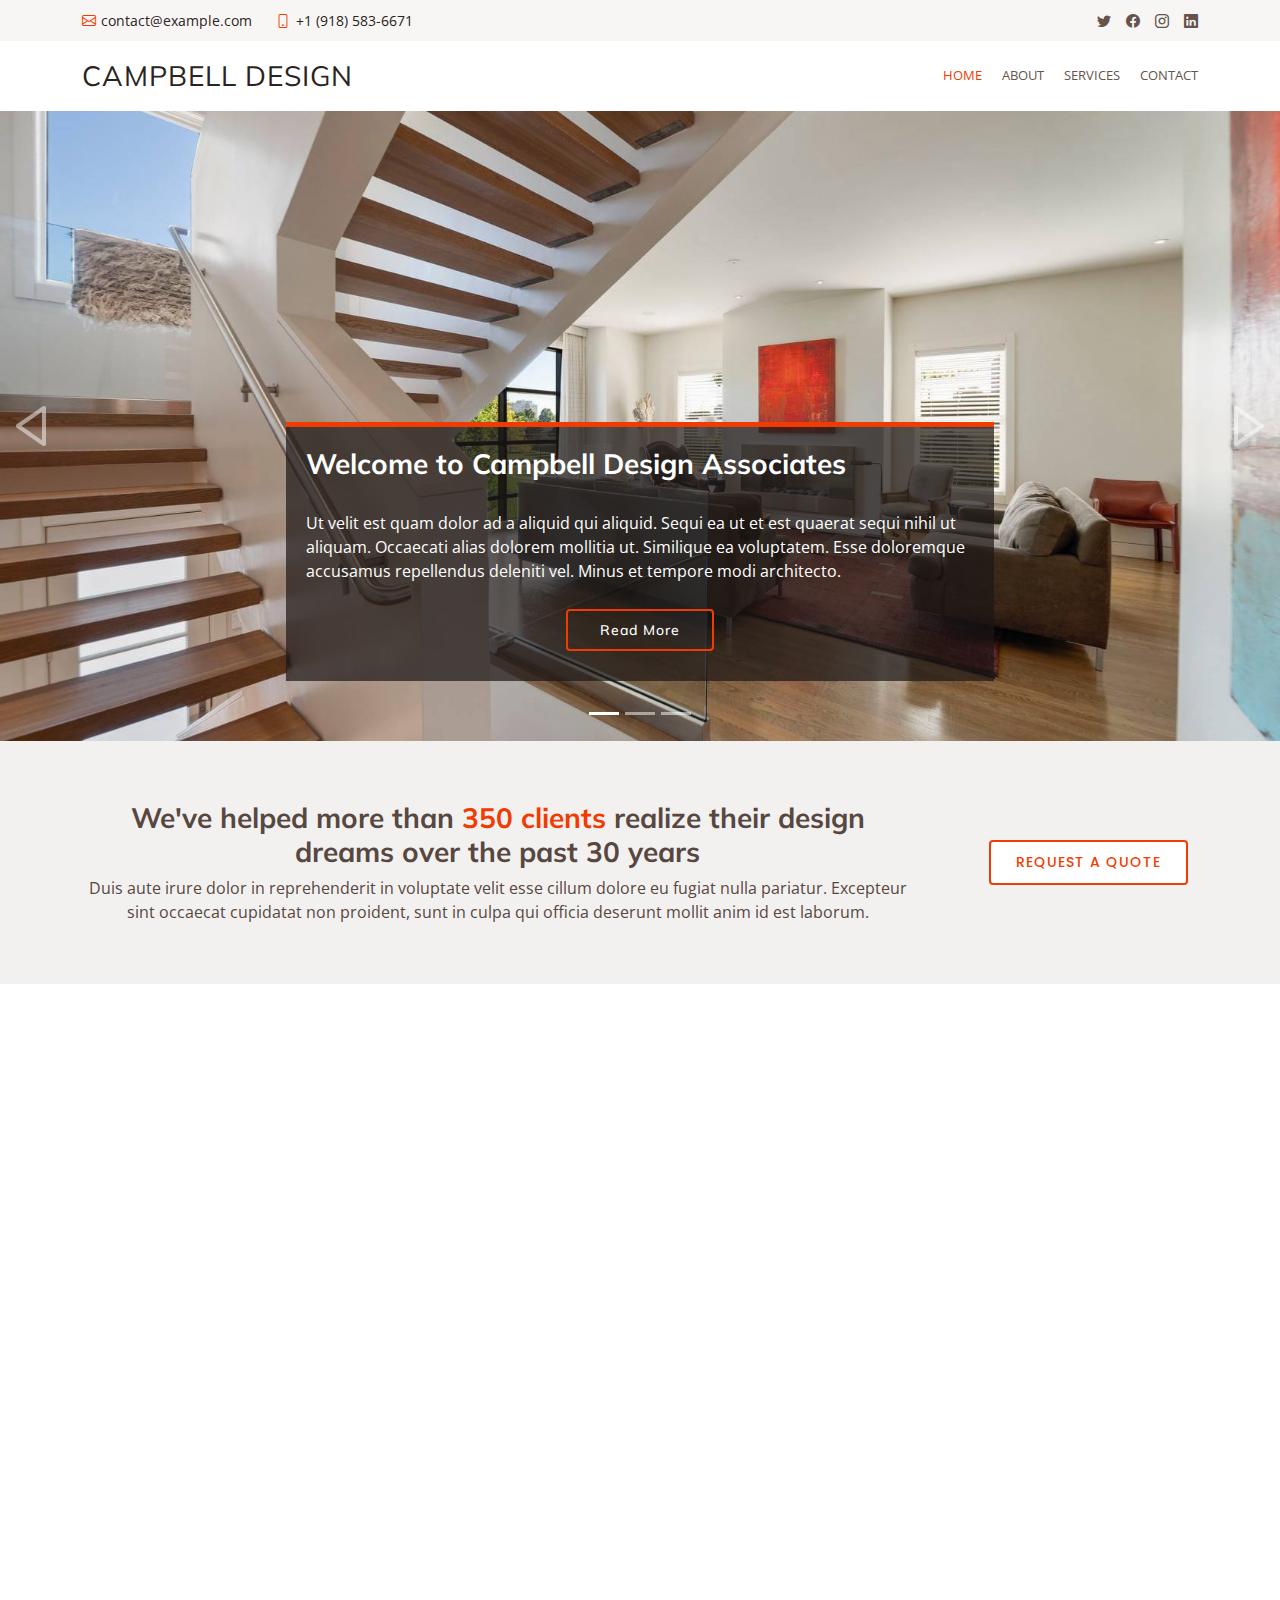
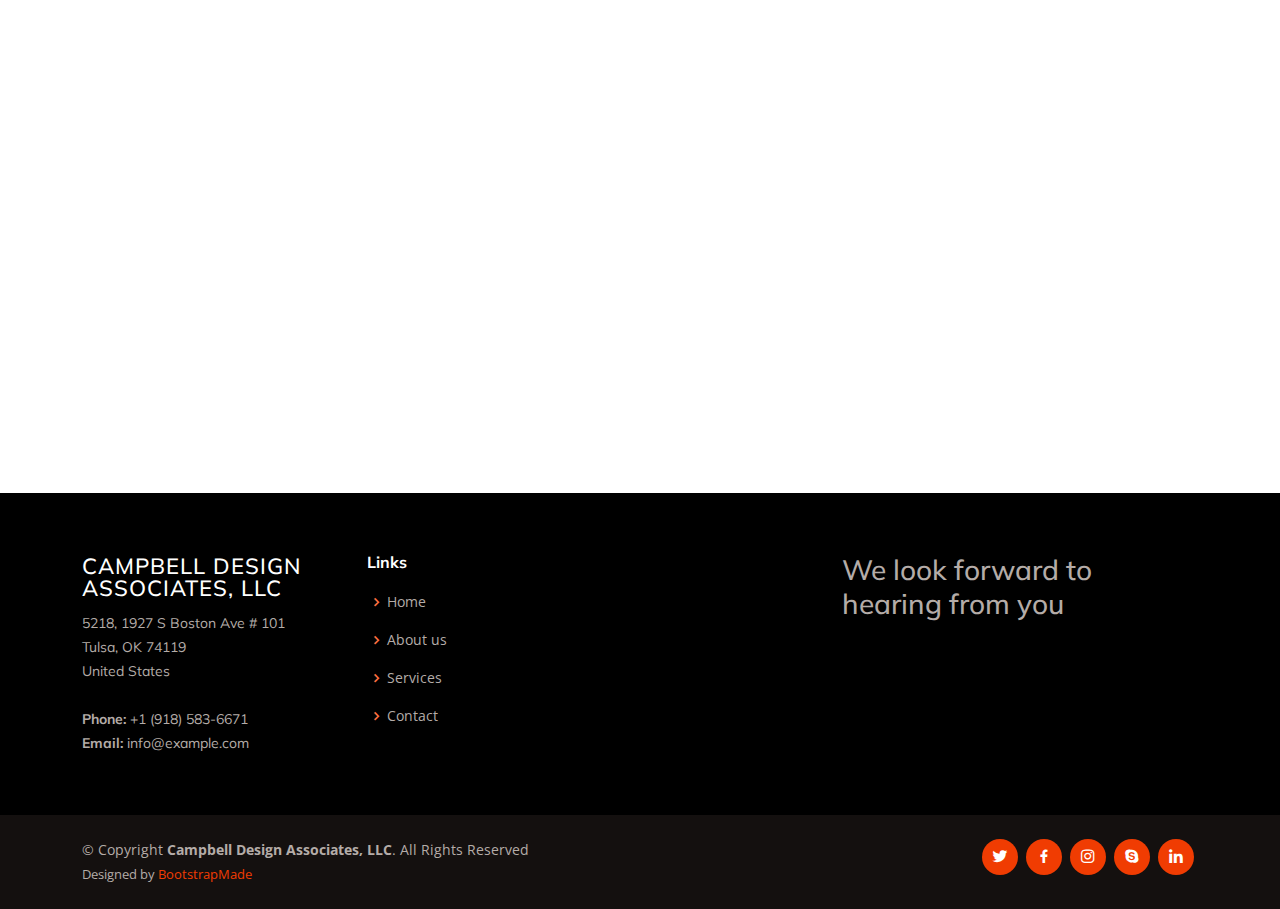
==== index.html @ bf07cc3e "Update index.html" ====
<!DOCTYPE html>
<html lang="en">

<head>
  <meta charset="utf-8">
  <meta content="width=device-width, initial-scale=1.0" name="viewport">

  <title>Campbell Design Associates</title>
  <meta content="" name="description">
  <meta content="" name="keywords">

  <!-- Favicons -->
  <link href="assets/img/faviconhouse2.png" rel="icon">
  <link href="assets/img/apple-touch-icon.png" rel="apple-touch-icon">

  <!-- Google Fonts -->
  <link href="https://fonts.googleapis.com/css?family=Open+Sans:300,300i,400,400i,600,600i,700,700i|Muli:300,300i,400,400i,500,500i,600,600i,700,700i|Poppins:300,300i,400,400i,500,500i,600,600i,700,700i" rel="stylesheet">

  <!-- Vendor CSS Files -->
  <link href="assets/vendor/animate.css/animate.min.css" rel="stylesheet">
  <link href="assets/vendor/aos/aos.css" rel="stylesheet">
  <link href="assets/vendor/bootstrap/css/bootstrap.min.css" rel="stylesheet">
  <link href="assets/vendor/bootstrap-icons/bootstrap-icons.css" rel="stylesheet">
  <link href="assets/vendor/boxicons/css/boxicons.min.css" rel="stylesheet">
  <link href="assets/vendor/glightbox/css/glightbox.min.css" rel="stylesheet">
  <link href="assets/vendor/swiper/swiper-bundle.min.css" rel="stylesheet">

  <!-- Template Main CSS File -->
  <link href="assets/css/style.css" rel="stylesheet">

  <!-- =======================================================
  * Template Name: Flattern - v4.3.0
  * Template URL: https://bootstrapmade.com/flattern-multipurpose-bootstrap-template/
  * Author: BootstrapMade.com
  * License: https://bootstrapmade.com/license/
  ======================================================== -->
</head>

<body>

  <!-- ======= Top Bar ======= -->
  <section id="topbar" class="d-flex align-items-center">
    <div class="container d-flex justify-content-center justify-content-md-between">
      <div class="contact-info d-flex align-items-center">
        <i class="bi bi-envelope d-flex align-items-center"><a href="mailto:contact@example.com">contact@example.com</a></i>
        <i class="bi bi-phone d-flex align-items-center ms-4"><span>+1 (918) 583-6671</span></i>
      </div>
      <div class="social-links d-none d-md-flex align-items-center">
        <a href="#" class="twitter"><i class="bi bi-twitter"></i></a>
        <a href="#" class="facebook"><i class="bi bi-facebook"></i></a>
        <a href="#" class="instagram"><i class="bi bi-instagram"></i></a>
        <a href="#" class="linkedin"><i class="bi bi-linkedin"></i></i></a>
      </div>
    </div>
  </section>

  <!-- ======= Header ======= -->
  <header id="header" class="d-flex align-items-center">
    <div class="container d-flex justify-content-between">

      <div class="logo">
        <h1 class="text-light"><a href="index.html">Campbell Design</a></h1>
        <!-- Uncomment below if you prefer to use an image logo -->
        <!-- <a href="index.html"><img src="assets/img/logo.png" alt="" class="img-fluid"></a>-->
      </div>

      <nav id="navbar" class="navbar">
        <ul>
          <li><a class="active" href="index.html">Home</a></li>
          <li><a href="about.html">About</a></li>
          <li><a href="services.html">Services</a></li>
          <!--<li><a href="testimonials.html">Testimonials</a></li>-->
          <!--<li><a href="pricing.html">Pricing</a></li>-->
          <!--<li><a href="portfolio.html">Portfolio</a></li>-->
          <!--<li><a href="blog.html">Blog</a></li>-->
          <!--<li class="dropdown"><a href="#"><span>Drop Down</span> <i class="bi bi-chevron-down"></i></a>
            <ul>
              <li><a href="#">Drop Down 1</a></li>
              <li class="dropdown"><a href="#"><span>Deep Drop Down</span> <i class="bi bi-chevron-right"></i></a>
                <ul>
                  <li><a href="#">Deep Drop Down 1</a></li>
                  <li><a href="#">Deep Drop Down 2</a></li>
                  <li><a href="#">Deep Drop Down 3</a></li>
                  <li><a href="#">Deep Drop Down 4</a></li>
                  <li><a href="#">Deep Drop Down 5</a></li>
                </ul>
              </li>
              <li><a href="#">Drop Down 2</a></li>
              <li><a href="#">Drop Down 3</a></li>
              <li><a href="#">Drop Down 4</a></li>
            </ul>
          </li>-->
          <li><a href="contact.html">Contact</a></li>
        </ul>
        <i class="bi bi-list mobile-nav-toggle"></i>
      </nav><!-- .navbar -->

    </div>
  </header><!-- End Header -->

  <!-- ======= Hero Section ======= -->
  <section id="hero">
    <div id="heroCarousel" data-bs-interval="5000" class="carousel slide carousel-fade" data-bs-ride="carousel">

      <div class="carousel-inner" role="listbox">

        <!-- Slide 1 -->
        <div class="carousel-item active" style="background-image: url(assets/img/slide/carousel4.jpg);">
          <div class="carousel-container">
            <div class="carousel-content animate__animated animate__fadeInUp">
              <h2>Welcome to <span>Campbell Design Associates</span></h2>
              <p>Ut velit est quam dolor ad a aliquid qui aliquid. Sequi ea ut et est quaerat sequi nihil ut aliquam. Occaecati alias dolorem mollitia ut. Similique ea voluptatem. Esse doloremque accusamus repellendus deleniti vel. Minus et tempore modi architecto.</p>
              <div class="text-center"><a href="https://valerienierenberg.github.io/campbell_design/about.html" class="btn-get-started">Read More</a></div>
            </div>
          </div>
        </div>

        <!-- Slide 2 -->
        <div class="carousel-item" style="background-image: url(assets/img/slide/carousel3.jpg);">
          <div class="carousel-container">
            <div class="carousel-content animate__animated animate__fadeInUp">
              <h2>Lorem Ipsum Dolor</h2>
              <p>Ut velit est quam dolor ad a aliquid qui aliquid. Sequi ea ut et est quaerat sequi nihil ut aliquam. Occaecati alias dolorem mollitia ut. Similique ea voluptatem. Esse doloremque accusamus repellendus deleniti vel. Minus et tempore modi architecto.</p>
              <div class="text-center"><a href="" class="btn-get-started">Read More</a></div>
            </div>
          </div>
        </div>

        <!-- Slide 3 -->
        <div class="carousel-item" style="background-image: url(assets/img/slide/carousel5.jpg);">
          <div class="carousel-container">
            <div class="carousel-content animate__animated animate__fadeInUp">
              <h2>Sequi ea ut et est quaerat</h2>
              <p>Ut velit est quam dolor ad a aliquid qui aliquid. Sequi ea ut et est quaerat sequi nihil ut aliquam. Occaecati alias dolorem mollitia ut. Similique ea voluptatem. Esse doloremque accusamus repellendus deleniti vel. Minus et tempore modi architecto.</p>
              <div class="text-center"><a href="" class="btn-get-started">Read More</a></div>
            </div>
          </div>
        </div>

      </div>

      <a class="carousel-control-prev" href="#heroCarousel" role="button" data-bs-slide="prev">
        <span class="carousel-control-prev-icon bx bx-left-arrow" aria-hidden="true"></span>
      </a>

      <a class="carousel-control-next" href="#heroCarousel" role="button" data-bs-slide="next">
        <span class="carousel-control-next-icon bx bx-right-arrow" aria-hidden="true"></span>
      </a>

      <ol class="carousel-indicators" id="hero-carousel-indicators"></ol>

    </div>
  </section><!-- End Hero -->

  <main id="main">

    <!-- ======= Cta Section ======= -->
    <section id="cta" class="cta">
      <div class="container">

        <div class="row">
          <div class="col-lg-9 text-center text-lg-left">
            <h3>We've helped more than <span>350 clients</span> realize their design dreams over the past 30 years</h3>
            <p> Duis aute irure dolor in reprehenderit in voluptate velit esse cillum dolore eu fugiat nulla pariatur. Excepteur sint occaecat cupidatat non proident, sunt in culpa qui officia deserunt mollit anim id est laborum.</p>
          </div>
          <div class="col-lg-3 cta-btn-container text-center">
            <a class="cta-btn align-middle" href="#">Request a quote</a>
          </div>
        </div>

      </div>
    </section><!-- End Cta Section -->

    <!-- ======= Services Section ======= -->
    <section id="services" class="services">
      <div class="container">

        <div class="row">
          <div class="col-lg-4 col-md-6">
            <div class="icon-box" data-aos="fade-up">
              <div class="icon"><i class="bi bi-briefcase"></i></div>
              <h4 class="title"><a href="">Lorem Ipsum</a></h4>
              <p class="description">Voluptatum deleniti atque corrupti quos dolores et quas molestias excepturi sint occaecati cupiditate non provident</p>
            </div>
          </div>
          <div class="col-lg-4 col-md-6">
            <div class="icon-box" data-aos="fade-up" data-aos-delay="100">
              <div class="icon"><i class="bi bi-card-checklist"></i></div>
              <h4 class="title"><a href="">Dolor Sitema</a></h4>
              <p class="description">Minim veniam, quis nostrud exercitation ullamco laboris nisi ut aliquip ex ea commodo consequat tarad limino ata</p>
            </div>
          </div>
          <div class="col-lg-4 col-md-6">
            <div class="icon-box" data-aos="fade-up" data-aos-delay="200">
              <div class="icon"><i class="bi bi-bar-chart"></i></div>
              <h4 class="title"><a href="">Sed ut perspiciatis</a></h4>
              <p class="description">Duis aute irure dolor in reprehenderit in voluptate velit esse cillum dolore eu fugiat nulla pariatur</p>
            </div>
          </div>
          <div class="col-lg-4 col-md-6">
            <div class="icon-box" data-aos="fade-up" data-aos-delay="200">
              <div class="icon"><i class="bi bi-binoculars"></i></div>
              <h4 class="title"><a href="">Magni Dolores</a></h4>
              <p class="description">Excepteur sint occaecat cupidatat non proident, sunt in culpa qui officia deserunt mollit anim id est laborum</p>
            </div>
          </div>
          <div class="col-lg-4 col-md-6">
            <div class="icon-box" data-aos="fade-up" data-aos-delay="300">
              <div class="icon"><i class="bi bi-brightness-high"></i></div>
              <h4 class="title"><a href="">Nemo Enim</a></h4>
              <p class="description">At vero eos et accusamus et iusto odio dignissimos ducimus qui blanditiis praesentium voluptatum deleniti atque</p>
            </div>
          </div>
          <div class="col-lg-4 col-md-6">
            <div class="icon-box" data-aos="fade-up" data-aos-delay="400">
              <div class="icon"><i class="bi bi-calendar4-week"></i></div>
              <h4 class="title"><a href="">Eiusmod Tempor</a></h4>
              <p class="description">Et harum quidem rerum facilis est et expedita distinctio. Nam libero tempore, cum soluta nobis est eligendi</p>
            </div>
          </div>
        </div>

      </div>
    </section><!-- End Services Section -->

    <!-- ======= Portfolio Section ======= -->
    <section id="portfolio" class="portfolio">
      <div class="container">

        <div class="row" data-aos="fade-up">
          <div class="col-lg-12 d-flex justify-content-center">
            <ul id="portfolio-flters">
              <li data-filter="*" class="filter-active">All</li>
              <li data-filter=".filter-app">App</li>
              <li data-filter=".filter-card">Card</li>
              <li data-filter=".filter-web">Web</li>
            </ul>
          </div>
        </div>

        <div class="row portfolio-container" data-aos="fade-up">

          <!--<div class="col-lg-4 col-md-6 portfolio-item filter-app">
            <img src="assets/imgliving.jpg" class="img-fluid" alt="">
            <div class="portfolio-info">
              <h4>App 1</h4>
              <p>App</p>
              <a href="assets/img/living.jpg" data-gallery="portfolioGallery" class="portfolio-lightbox preview-link" title="App 1"><i class="bx bx-plus"></i></a>
              <a href="portfolio-details.html" class="details-link" title="More Details"><i class="bx bx-link"></i></a>
            </div>
          </div>-->

          <div class="col-lg-4 col-md-6 portfolio-item filter-web">
            <img src="assets/img/bedroom.jpg" class="img-fluid" alt="">
            <div class="portfolio-info">
              <h4>Web 3</h4>
              <p>Web</p>
              <a href="assets/img/bedroom.jpg" data-gallery="portfolioGallery" class="portfolio-lightbox preview-link" title="Web 3"><i class="bx bx-plus"></i></a>
              <a href="portfolio-details.html" class="details-link" title="More Details"><i class="bx bx-link"></i></a>
            </div>
          </div>

          <!--<div class="col-lg-4 col-md-6 portfolio-item filter-app">
            <img src="assets/img/living2.jpg" class="img-fluid" alt="">
            <div class="portfolio-info">
              <h4>App 2</h4>
              <p>App</p>
              <a href="assets/img/living2.jpg" data-gallery="portfolioGallery" class="portfolio-lightbox preview-link" title="App 2"><i class="bx bx-plus"></i></a>
              <a href="portfolio-details.html" class="details-link" title="More Details"><i class="bx bx-link"></i></a>
            </div>
          </div>-->

          <div class="col-lg-4 col-md-6 portfolio-item filter-card">
            <img src="assets/img/bathroom.jpg" class="img-fluid" alt="">
            <div class="portfolio-info">
              <h4>Card 2</h4>
              <p>Card</p>
              <a href="assets/img/bathroom.jpg" data-gallery="portfolioGallery" class="portfolio-lightbox preview-link" title="Card 2"><i class="bx bx-plus"></i></a>
              <a href="portfolio-details.html" class="details-link" title="More Details"><i class="bx bx-link"></i></a>
            </div>
          </div>

          <div class="col-lg-4 col-md-6 portfolio-item filter-web">
            <img src="assets/img/living3.jpg" class="img-fluid" alt="">
            <div class="portfolio-info">
              <h4>Web 2</h4>
              <p>Web</p>
              <a href="assets/img/living3.jpg" data-gallery="portfolioGallery" class="portfolio-lightbox preview-link" title="Web 2"><i class="bx bx-plus"></i></a>
              <a href="portfolio-details.html" class="details-link" title="More Details"><i class="bx bx-link"></i></a>
            </div>
          </div>

          <!--<div class="col-lg-4 col-md-6 portfolio-item filter-app">
            <img src="assets/img/portfolio/kitchen2.jpg" class="img-fluid" alt="">
            <div class="portfolio-info">
              <h4>App 3</h4>
              <p>App</p>
              <a href="assets/img/portfolio/kitchen2.jpg" data-gallery="portfolioGallery" class="portfolio-lightbox preview-link" title="App 3"><i class="bx bx-plus"></i></a>
              <a href="portfolio-details.html" class="details-link" title="More Details"><i class="bx bx-link"></i></a>
            </div>
          </div>

          <div class="col-lg-4 col-md-6 portfolio-item filter-card">
            <img src="assets/img/portfolio/portfolio-7.jpg" class="img-fluid" alt="">
            <div class="portfolio-info">
              <h4>Card 1</h4>
              <p>Card</p>
              <a href="assets/img/portfolio/portfolio-7.jpg" data-gallery="portfolioGallery" class="portfolio-lightbox preview-link" title="Card 1"><i class="bx bx-plus"></i></a>
              <a href="portfolio-details.html" class="details-link" title="More Details"><i class="bx bx-link"></i></a>
            </div>
          </div>

          <div class="col-lg-4 col-md-6 portfolio-item filter-card">
            <img src="assets/img/portfolio/portfolio-8.jpg" class="img-fluid" alt="">
            <div class="portfolio-info">
              <h4>Card 3</h4>
              <p>Card</p>
              <a href="assets/img/portfolio/portfolio-8.jpg" data-gallery="portfolioGallery" class="portfolio-lightbox preview-link" title="Card 3"><i class="bx bx-plus"></i></a>
              <a href="portfolio-details.html" class="details-link" title="More Details"><i class="bx bx-link"></i></a>
            </div>
          </div>

          <div class="col-lg-4 col-md-6 portfolio-item filter-web">
            <img src="assets/img/portfolio/portfolio-9.jpg" class="img-fluid" alt="">
            <div class="portfolio-info">
              <h4>Web 3</h4>
              <p>Web</p>
              <a href="assets/img/portfolio/portfolio-9.jpg" data-gallery="portfolioGallery" class="portfolio-lightbox preview-link" title="Web 3"><i class="bx bx-plus"></i></a>
              <a href="portfolio-details.html" class="details-link" title="More Details"><i class="bx bx-link"></i></a>
            </div>
          </div>
            -->
        </div>

      </div>
    </section><!-- End Portfolio Section -->

    <!-- ======= Our Clients Section ======= -->
    <!--<section id="clients" class="clients">
      <div class="container">

        <div class="section-title" data-aos="fade-up">
          <h2>Our <strong>Clients</strong></h2>
          <p>Magnam dolores commodi suscipit. Necessitatibus eius consequatur ex aliquid fuga eum quidem. Sit sint consectetur velit. Quisquam quos quisquam cupiditate. Et nemo qui impedit suscipit alias ea. Quia fugiat sit in iste officiis commodi quidem hic quas.</p>
        </div>

        <div class="row no-gutters clients-wrap clearfix" data-aos="fade-up">

          <div class="col-lg-3 col-md-4 col-xs-6">
            <div class="client-logo">
              <img src="assets/img/clients/client-1.png" class="img-fluid" alt="">
            </div>
          </div>

          <div class="col-lg-3 col-md-4 col-xs-6">
            <div class="client-logo">
              <img src="assets/img/clients/client-2.png" class="img-fluid" alt="">
            </div>
          </div>

          <div class="col-lg-3 col-md-4 col-xs-6">
            <div class="client-logo">
              <img src="assets/img/clients/client-3.png" class="img-fluid" alt="">
            </div>
          </div>

          <div class="col-lg-3 col-md-4 col-xs-6">
            <div class="client-logo">
              <img src="assets/img/clients/client-4.png" class="img-fluid" alt="">
            </div>
          </div>

          <div class="col-lg-3 col-md-4 col-xs-6">
            <div class="client-logo">
              <img src="assets/img/clients/client-5.png" class="img-fluid" alt="">
            </div>
          </div>

          <div class="col-lg-3 col-md-4 col-xs-6">
            <div class="client-logo">
              <img src="assets/img/clients/client-6.png" class="img-fluid" alt="">
            </div>
          </div>

          <div class="col-lg-3 col-md-4 col-xs-6">
            <div class="client-logo">
              <img src="assets/img/clients/client-7.png" class="img-fluid" alt="">
            </div>
          </div>

          <div class="col-lg-3 col-md-4 col-xs-6">
            <div class="client-logo">
              <img src="assets/img/clients/client-8.png" class="img-fluid" alt="">
            </div>
          </div>

        </div>

      </div>
    </section>--><!-- End Our Clients Section -->
  </main><!-- End #main -->

  <!-- ======= Footer ======= -->
  <footer id="footer">

    <div class="footer-top">
      <div class="container">
        <div class="row">

          <div class="col-lg-3 col-md-6 footer-contact">
            <h3>Campbell Design Associates, LLC</h3>
            <p>
              5218, 1927 S Boston Ave # 101 <br>
              Tulsa, OK 74119 <br>
              United States <br><br>
              <strong>Phone:</strong> +1 (918) 583-6671<br>
              <strong>Email:</strong> info@example.com<br>
            </p>
          </div>

          <div class="col-lg-2 col-md-6 footer-links">
            <h4>Links</h4>
            <ul>
              <li><i class="bx bx-chevron-right"></i> <a href="https://valerienierenberg.github.io/campbell_design/index.html#">Home</a></li>
              <li><i class="bx bx-chevron-right"></i> <a href="https://valerienierenberg.github.io/campbell_design/about.html">About us</a></li>
              <li><i class="bx bx-chevron-right"></i> <a href="https://valerienierenberg.github.io/campbell_design/services.html">Services</a></li>
              <li><i class="bx bx-chevron-right"></i> <a href="https://valerienierenberg.github.io/campbell_design/contact.html">Contact</a></li>
            </ul>
          </div>
          
          <div class="col-lg-3 col-md-6 footer-links">
            <!--
            <h4> </h4>
            <ul>
              <li><i class="bx bx-chevron-right"></i> <a href="https://valerienierenberg.github.io/campbell_design/index.html#">Home</a></li>
              <li><i class="bx bx-chevron-right"></i> <a href="https://valerienierenberg.github.io/campbell_design/about.html">About us</a></li>
              <li><i class="bx bx-chevron-right"></i> <a href="#">Privacy policy</a></li>
            </ul>
            -->
          </div>

          <div class="col-lg-4 col-md-6 footer-newsletter">
            <h3>We look forward to hearing from you</h3>
          </div>

        </div>
      </div>
    </div>

    <div class="container d-md-flex py-4">

      <div class="me-md-auto text-center text-md-start">
        <div class="copyright">
          &copy; Copyright <strong><span>Campbell Design Associates, LLC</span></strong>. All Rights Reserved
        </div>
        <div class="credits">
          <!-- All the links in the footer should remain intact. -->
          <!-- You can delete the links only if you purchased the pro version. -->
          <!-- Licensing information: https://bootstrapmade.com/license/ -->
          <!-- Purchase the pro version with working PHP/AJAX contact form: https://bootstrapmade.com/flattern-multipurpose-bootstrap-template/ -->
          Designed by <a href="https://bootstrapmade.com/">BootstrapMade</a>
        </div>
      </div>
      <div class="social-links text-center text-md-right pt-3 pt-md-0">
        <a href="#" class="twitter"><i class="bx bxl-twitter"></i></a>
        <a href="#" class="facebook"><i class="bx bxl-facebook"></i></a>
        <a href="#" class="instagram"><i class="bx bxl-instagram"></i></a>
        <a href="#" class="google-plus"><i class="bx bxl-skype"></i></a>
        <a href="#" class="linkedin"><i class="bx bxl-linkedin"></i></a>
      </div>
    </div>
  </footer><!-- End Footer -->

  <a href="#" class="back-to-top d-flex align-items-center justify-content-center"><i class="bi bi-arrow-up-short"></i></a>

  <!-- Vendor JS Files -->
  <script src="assets/vendor/aos/aos.js"></script>
  <script src="assets/vendor/bootstrap/js/bootstrap.bundle.min.js"></script>
  <script src="assets/vendor/glightbox/js/glightbox.min.js"></script>
  <script src="assets/vendor/isotope-layout/isotope.pkgd.min.js"></script>
  <script src="assets/vendor/php-email-form/validate.js"></script>
  <script src="assets/vendor/swiper/swiper-bundle.min.js"></script>
  <script src="assets/vendor/waypoints/noframework.waypoints.js"></script>

  <!-- Template Main JS File -->
  <script src="assets/js/main.js"></script>

</body>

</html>
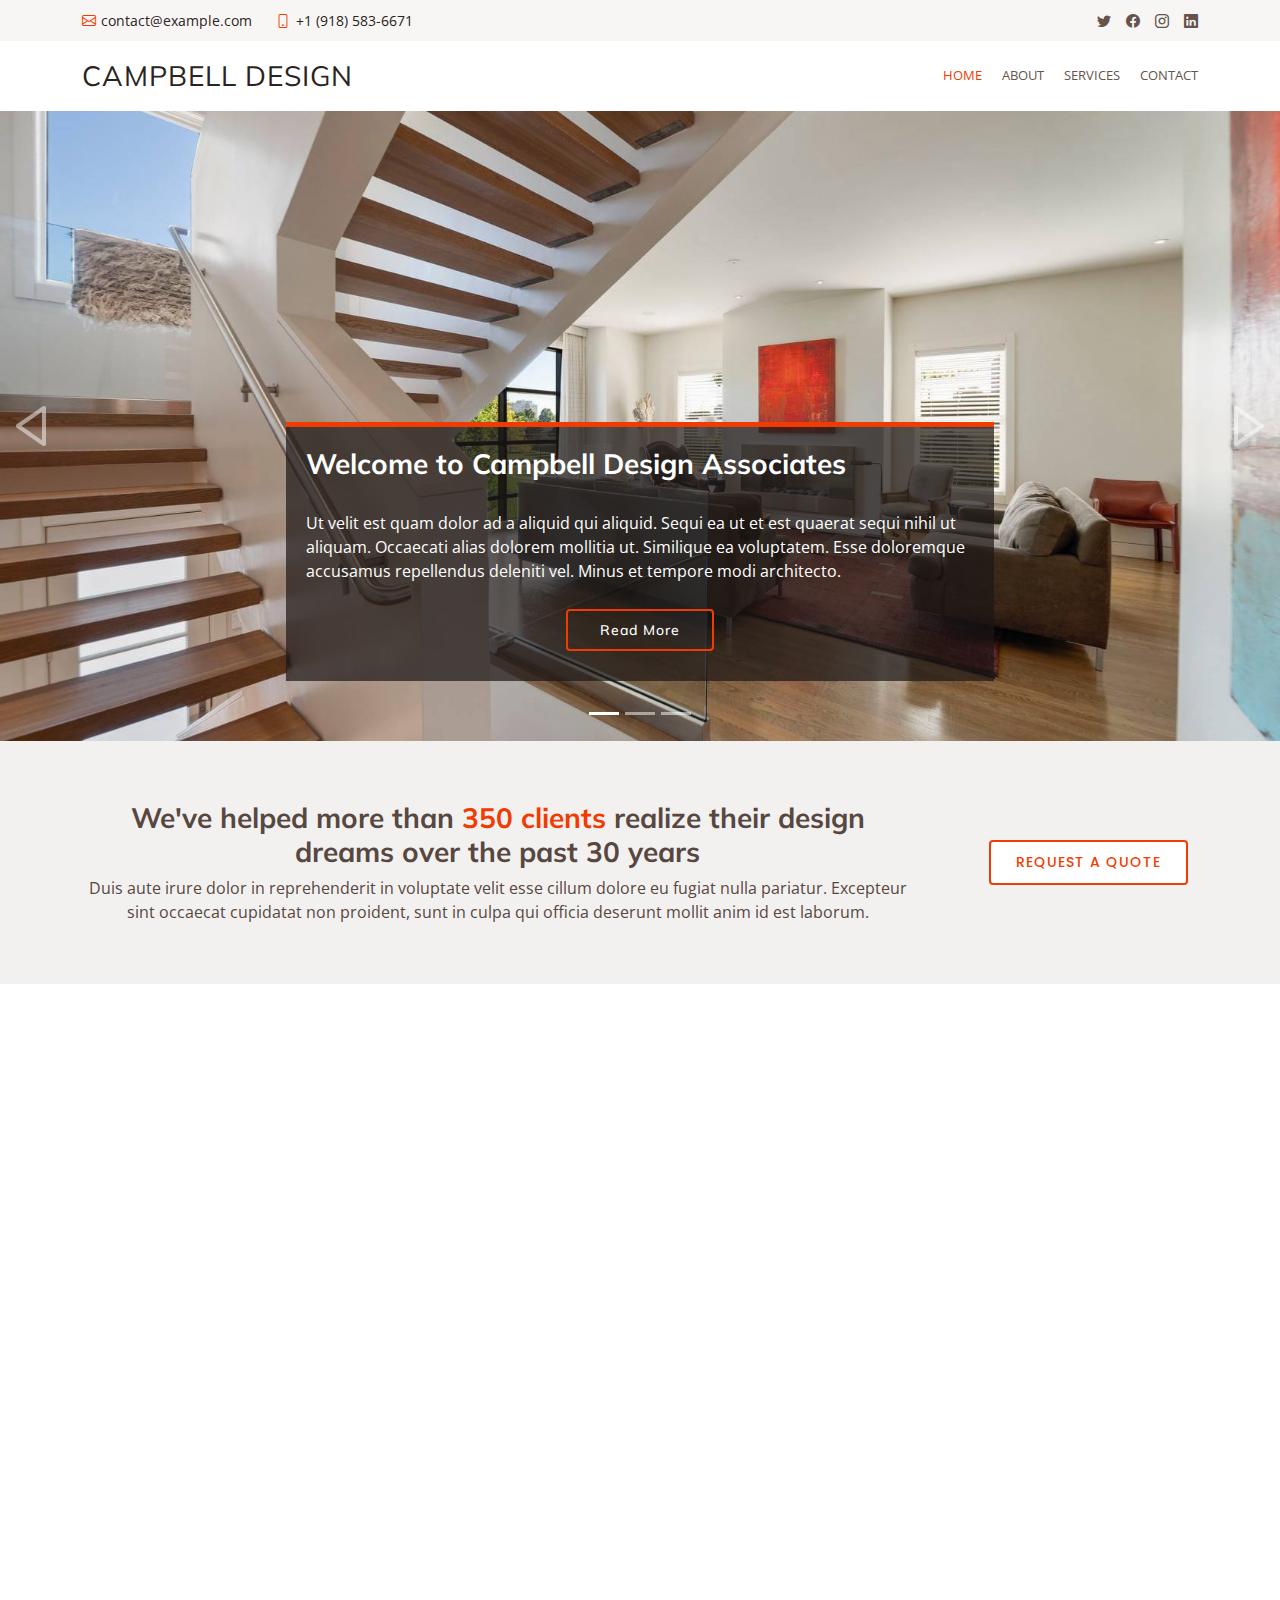
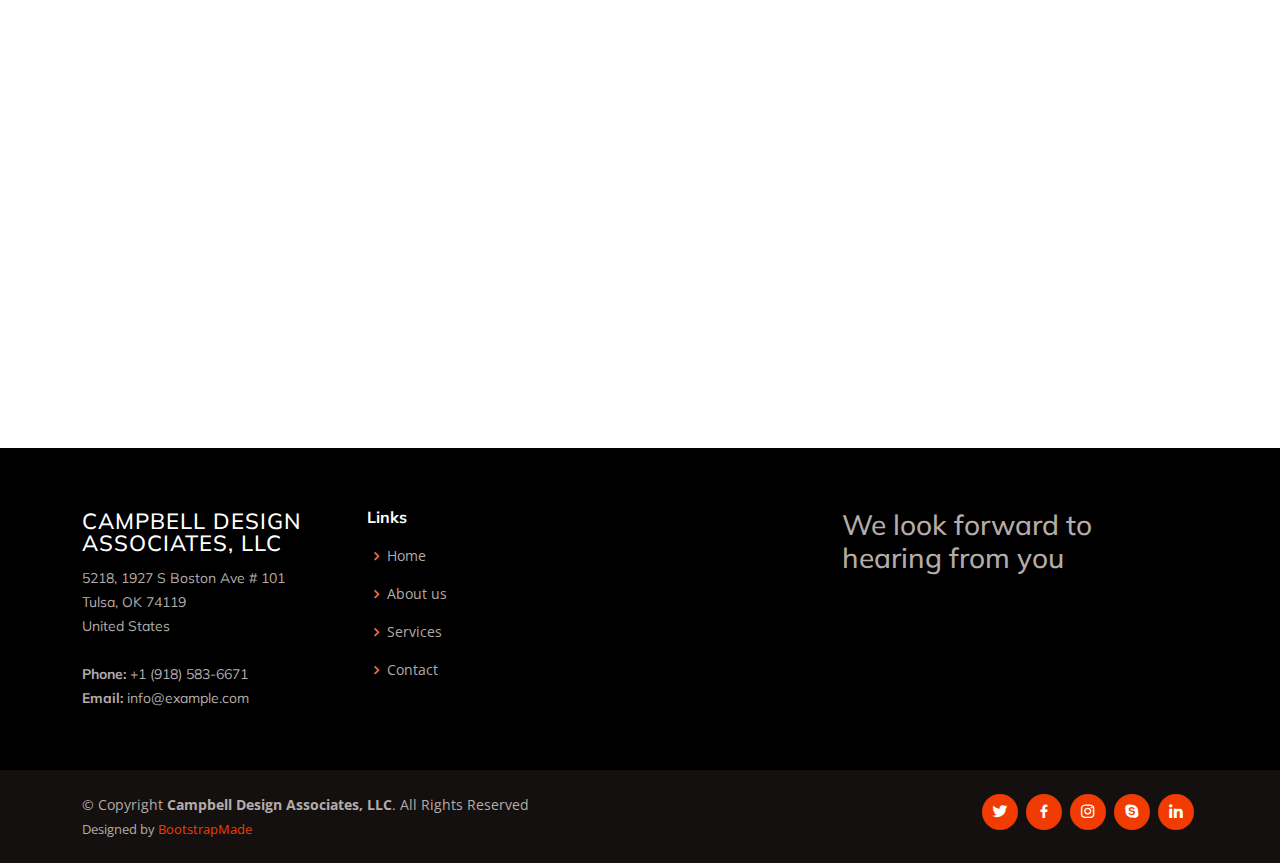
==== commit 8b9cd742: "Update index.html" ====
--- a/index.html
+++ b/index.html
@@ -225,7 +225,7 @@
 
     <!-- ======= Portfolio Section ======= -->
     <section id="portfolio" class="portfolio">
-      <div class="container">
+      <!--<div class="container">
 
         <div class="row" data-aos="fade-up">
           <div class="col-lg-12 d-flex justify-content-center">
@@ -236,7 +236,7 @@
               <li data-filter=".filter-web">Web</li>
             </ul>
           </div>
-        </div>
+        </div>-->
 
         <div class="row portfolio-container" data-aos="fade-up">
 
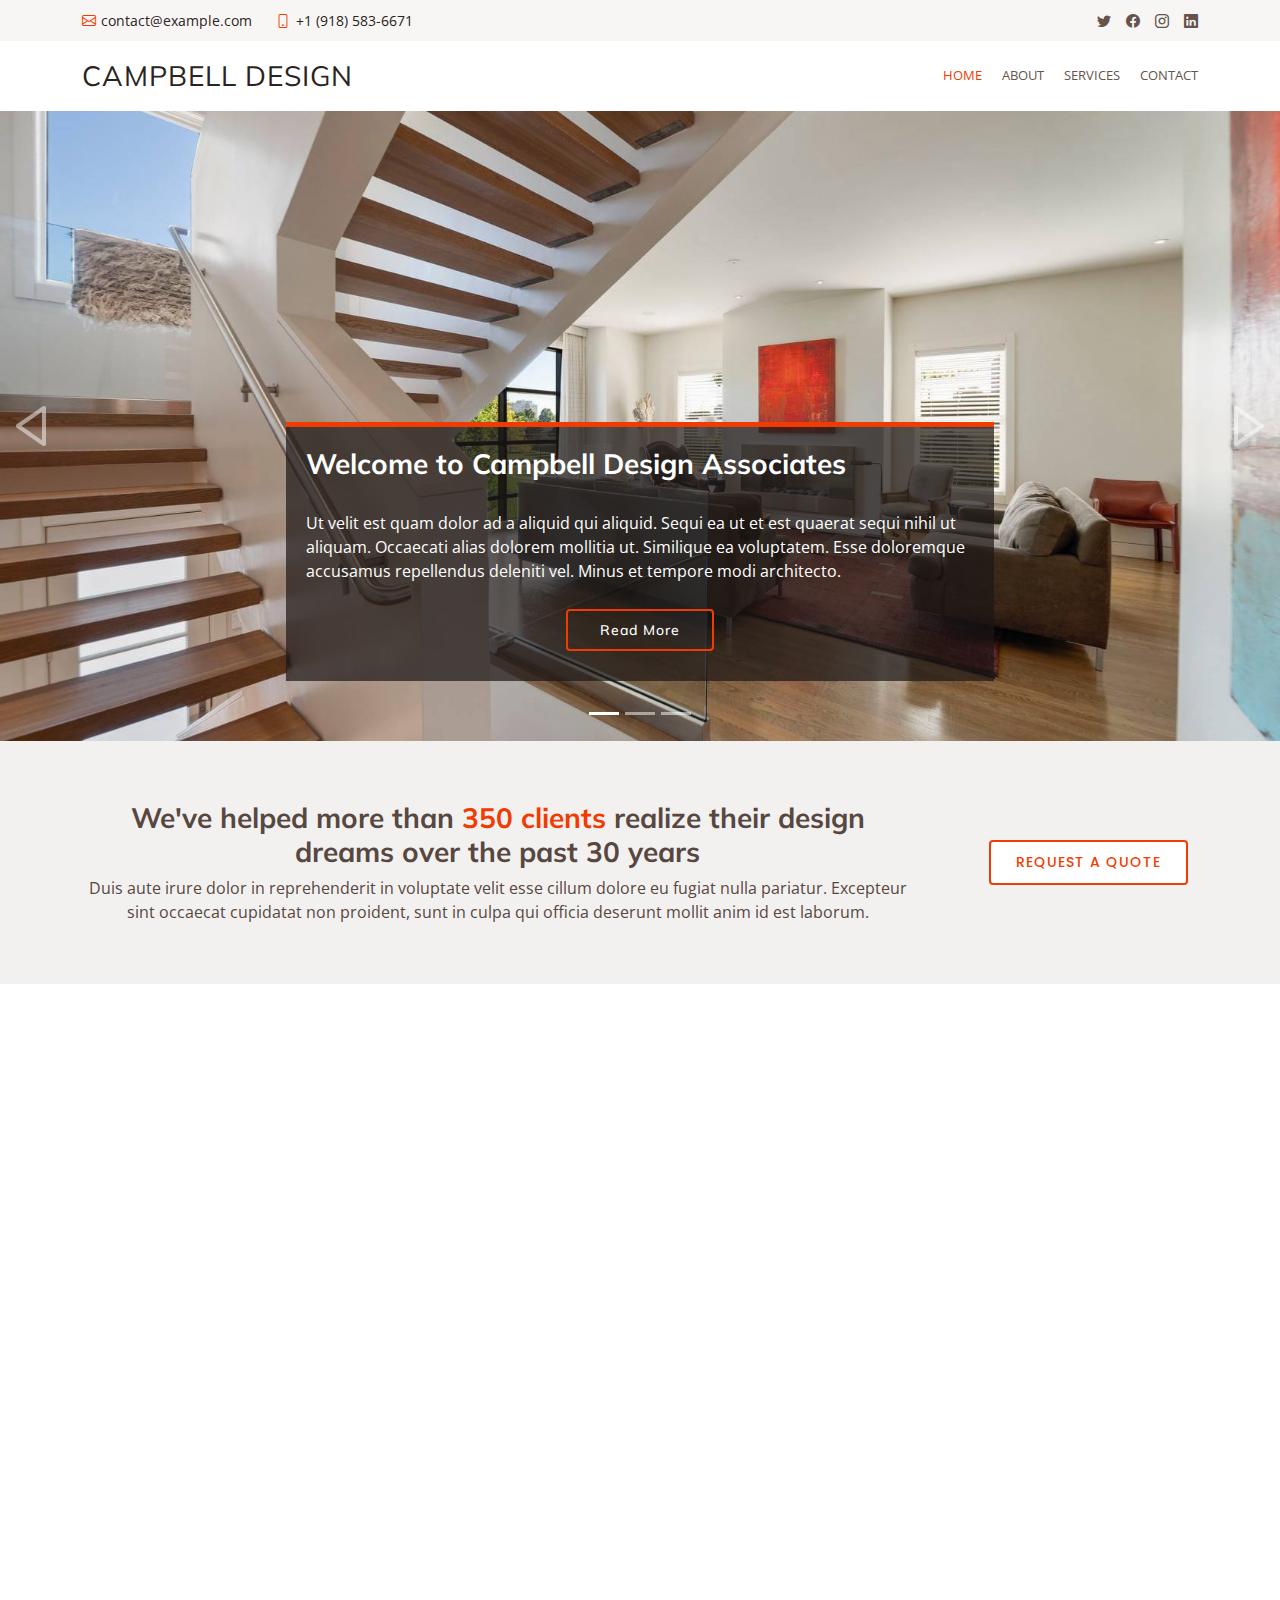
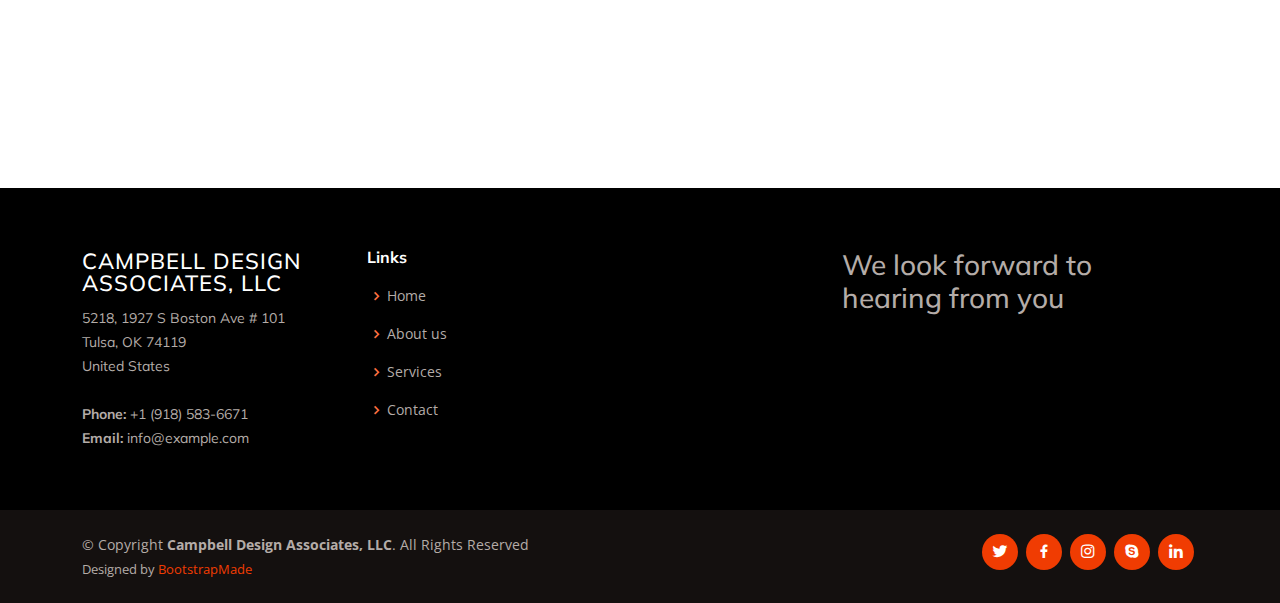
==== commit bbc597bd: "Update index.html" ====
--- a/index.html
+++ b/index.html
@@ -197,7 +197,7 @@
               <p class="description">Duis aute irure dolor in reprehenderit in voluptate velit esse cillum dolore eu fugiat nulla pariatur</p>
             </div>
           </div>
-          <div class="col-lg-4 col-md-6">
+          <!--<div class="col-lg-4 col-md-6">
             <div class="icon-box" data-aos="fade-up" data-aos-delay="200">
               <div class="icon"><i class="bi bi-binoculars"></i></div>
               <h4 class="title"><a href="">Magni Dolores</a></h4>
@@ -217,7 +217,7 @@
               <h4 class="title"><a href="">Eiusmod Tempor</a></h4>
               <p class="description">Et harum quidem rerum facilis est et expedita distinctio. Nam libero tempore, cum soluta nobis est eligendi</p>
             </div>
-          </div>
+          </div>-->
         </div>
 
       </div>
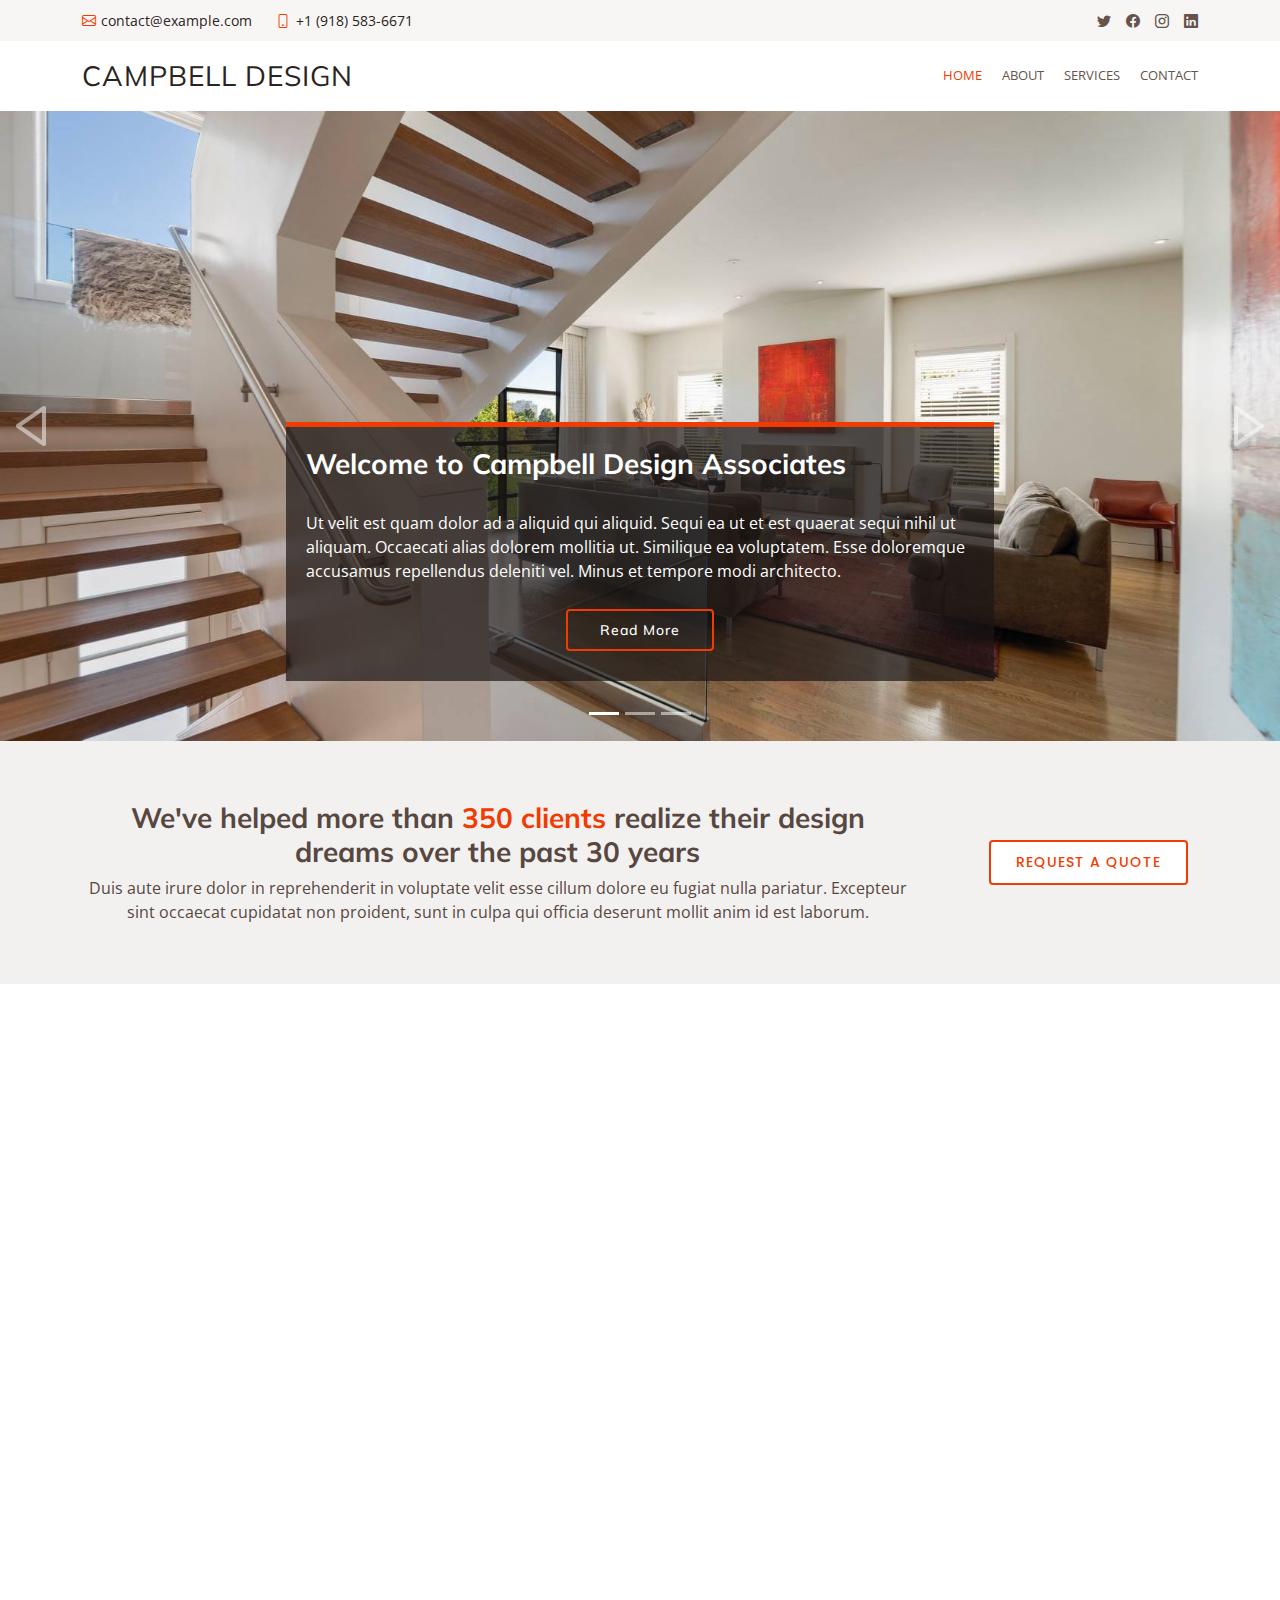
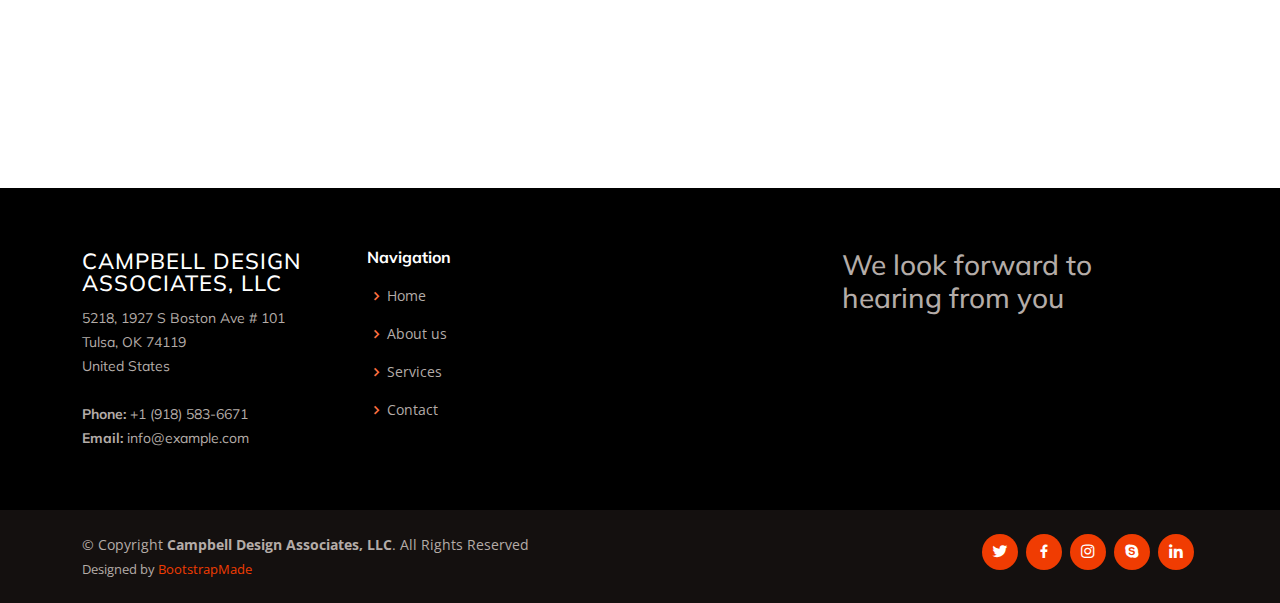
==== commit 07d104e9: "Change links to navigation in footer" ====
--- a/index.html
+++ b/index.html
@@ -271,11 +271,11 @@
           </div>-->
 
           <div class="col-lg-4 col-md-6 portfolio-item filter-card">
-            <img src="assets/img/bathroom.jpg" class="img-fluid" alt="">
+            <img src="assets/img/kitchen2020resizedfinal.jpg" class="img-fluid" alt="">
             <div class="portfolio-info">
               <h4>Card 2</h4>
               <p>Card</p>
-              <a href="assets/img/bathroom.jpg" data-gallery="portfolioGallery" class="portfolio-lightbox preview-link" title="Card 2"><i class="bx bx-plus"></i></a>
+              <a href="assets/img/kitchen2020resizedfinal.jpg" data-gallery="portfolioGallery" class="portfolio-lightbox preview-link" title="Card 2"><i class="bx bx-plus"></i></a>
               <a href="portfolio-details.html" class="details-link" title="More Details"><i class="bx bx-link"></i></a>
             </div>
           </div>
@@ -419,7 +419,7 @@
           </div>
 
           <div class="col-lg-2 col-md-6 footer-links">
-            <h4>Links</h4>
+            <h4>Navigation</h4>
             <ul>
               <li><i class="bx bx-chevron-right"></i> <a href="https://valerienierenberg.github.io/campbell_design/index.html#">Home</a></li>
               <li><i class="bx bx-chevron-right"></i> <a href="https://valerienierenberg.github.io/campbell_design/about.html">About us</a></li>
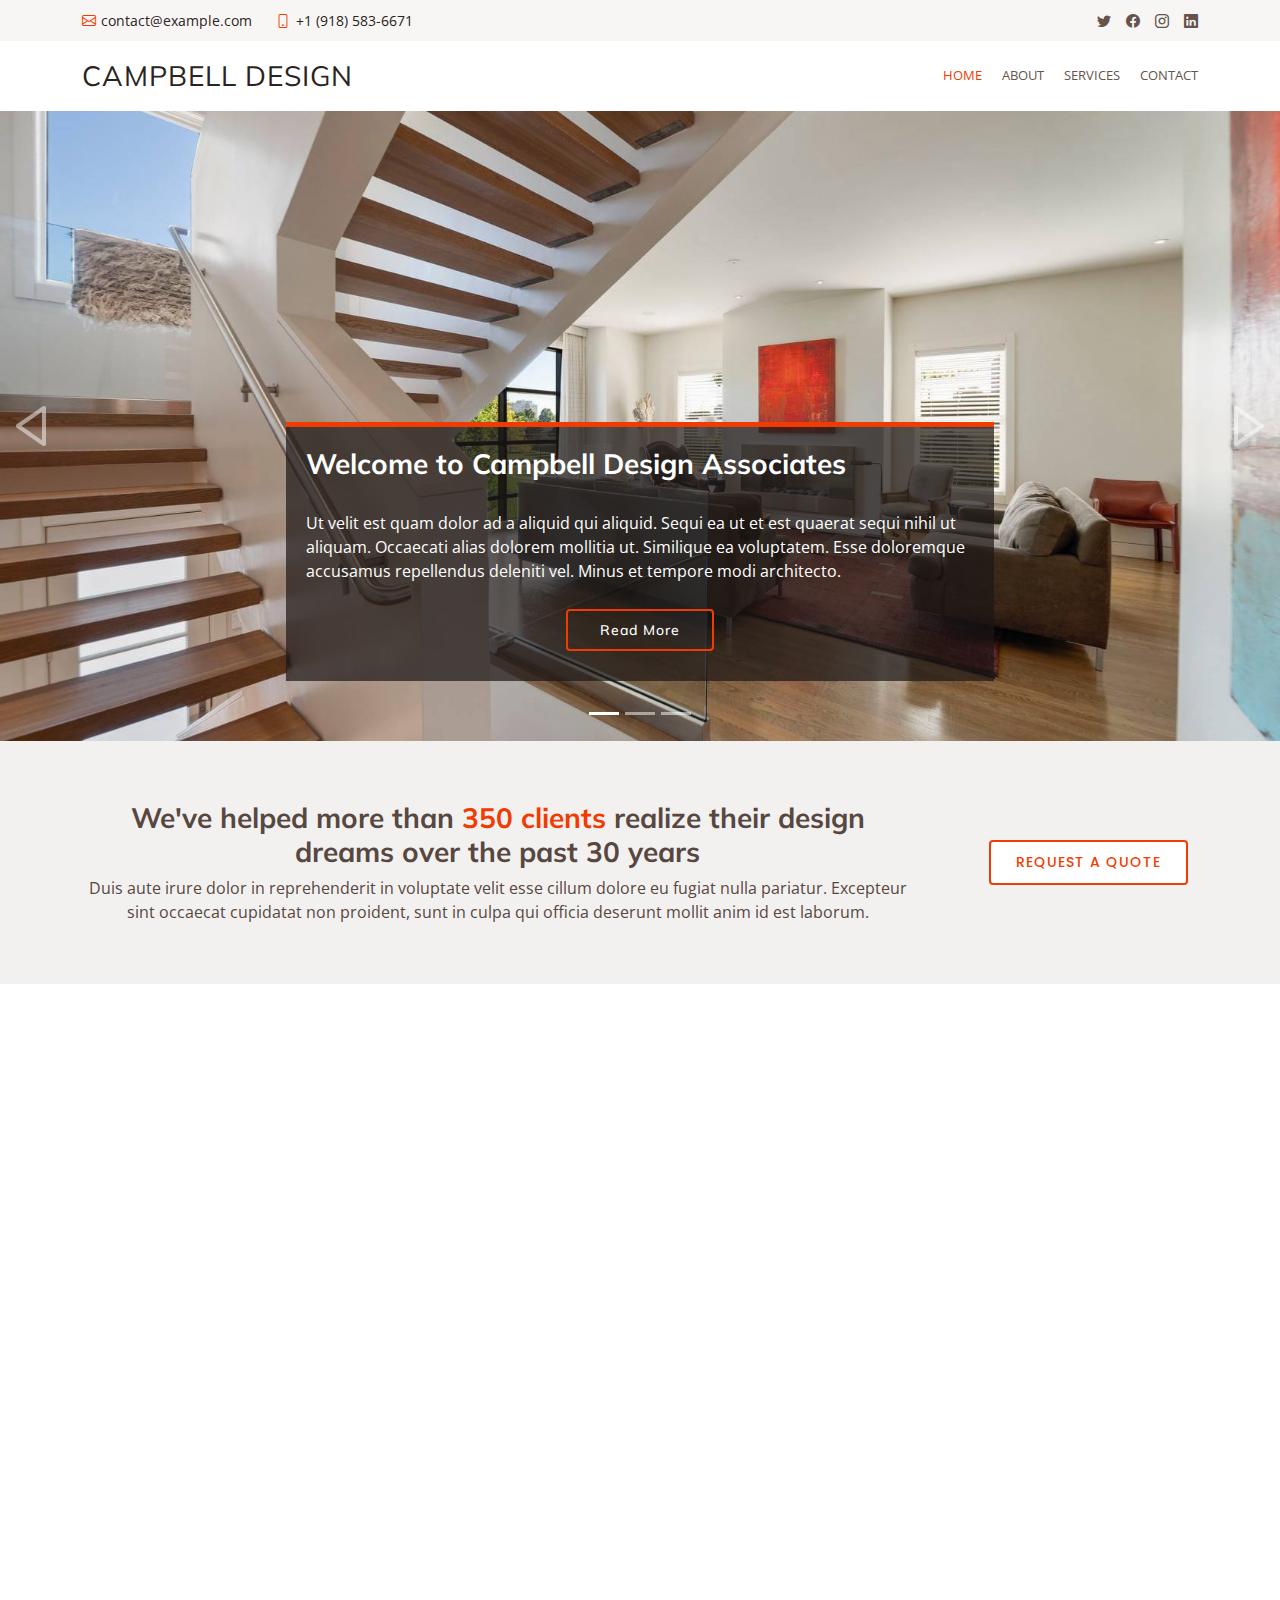
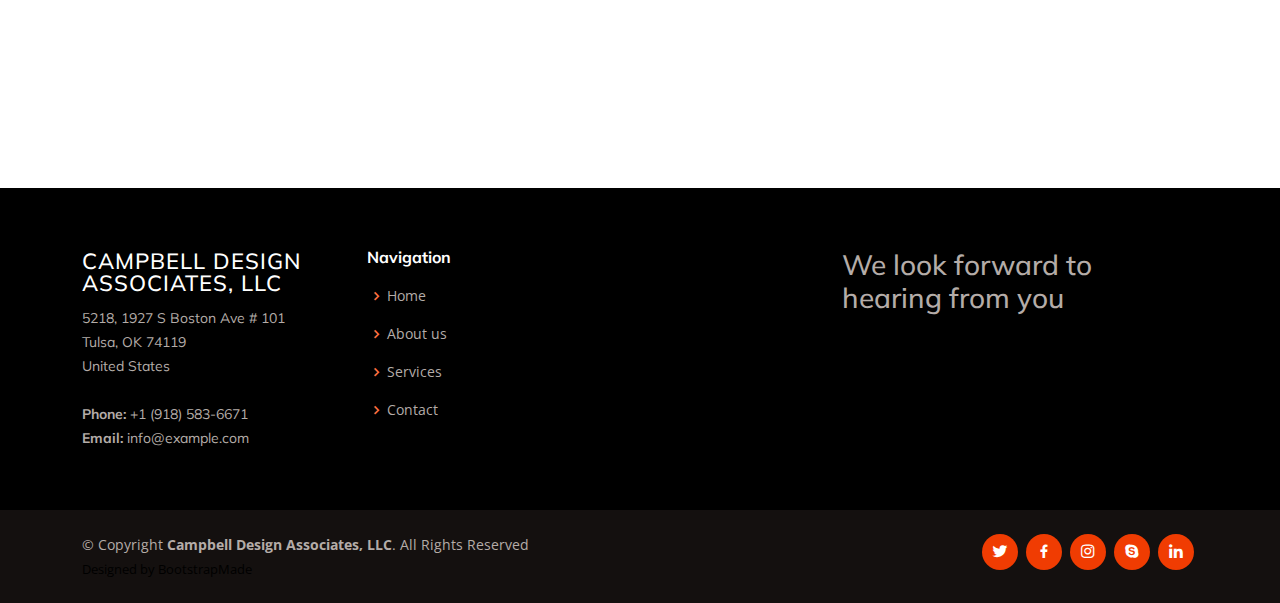
==== commit 54274fd2: "change font color in footer" ====
--- a/index.html
+++ b/index.html
@@ -453,12 +453,12 @@
         <div class="copyright">
           &copy; Copyright <strong><span>Campbell Design Associates, LLC</span></strong>. All Rights Reserved
         </div>
-        <div class="credits">
+        <div style="color: black" class="credits">
           <!-- All the links in the footer should remain intact. -->
           <!-- You can delete the links only if you purchased the pro version. -->
           <!-- Licensing information: https://bootstrapmade.com/license/ -->
           <!-- Purchase the pro version with working PHP/AJAX contact form: https://bootstrapmade.com/flattern-multipurpose-bootstrap-template/ -->
-          Designed by <a href="https://bootstrapmade.com/">BootstrapMade</a>
+          Designed by <a style="color: black" href="https://bootstrapmade.com/">BootstrapMade</a>
         </div>
       </div>
       <div class="social-links text-center text-md-right pt-3 pt-md-0">
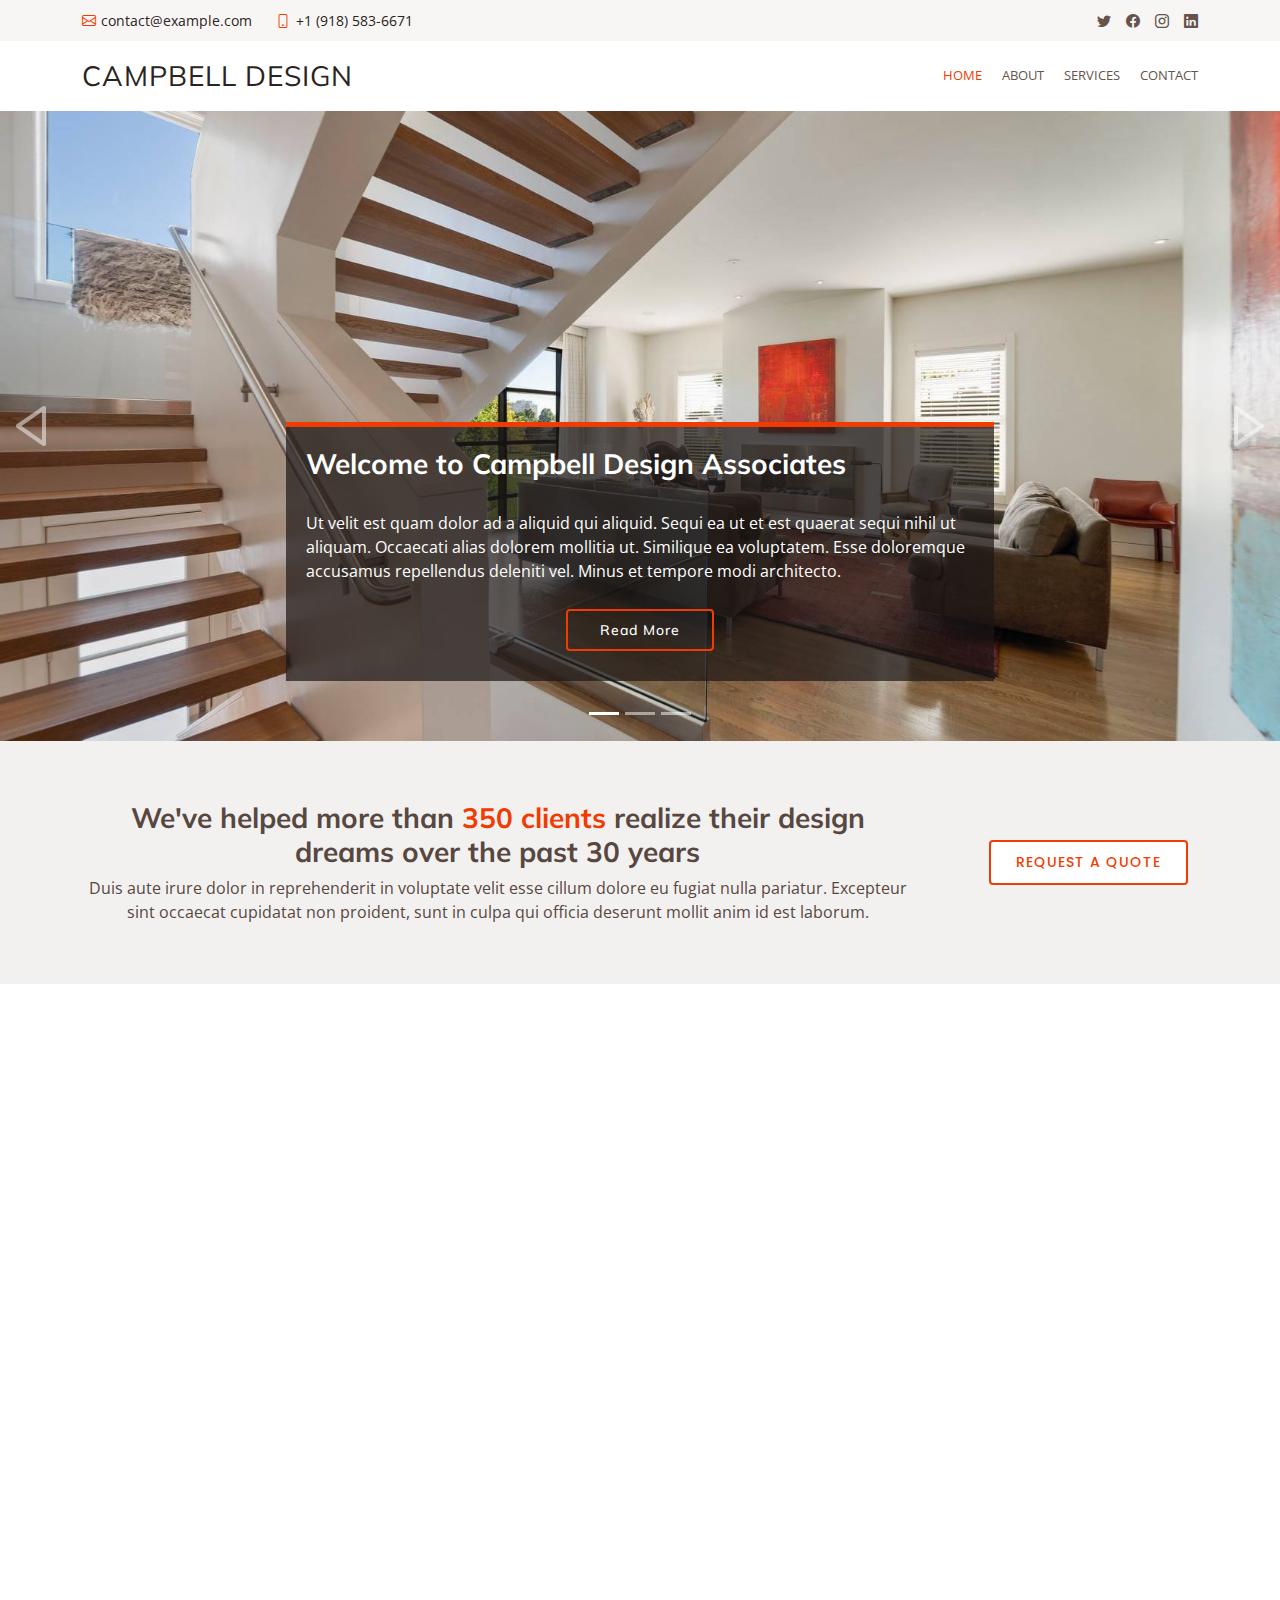
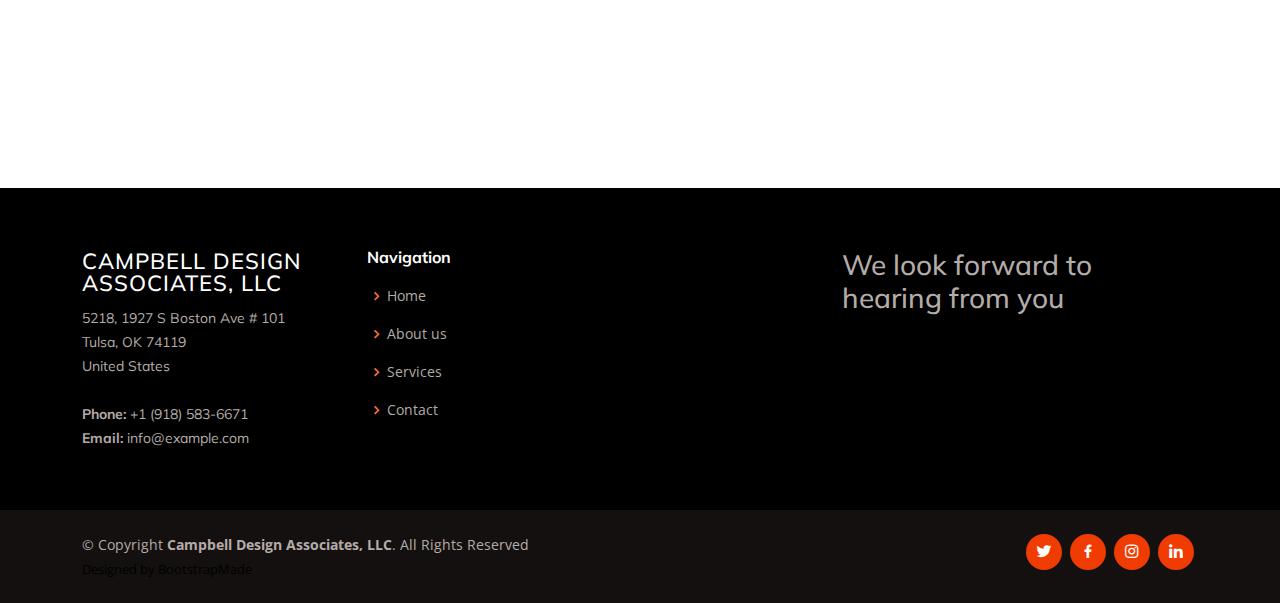
==== commit df49f465: "Remove skype logo" ====
--- a/index.html
+++ b/index.html
@@ -465,7 +465,7 @@
         <a href="#" class="twitter"><i class="bx bxl-twitter"></i></a>
         <a href="#" class="facebook"><i class="bx bxl-facebook"></i></a>
         <a href="#" class="instagram"><i class="bx bxl-instagram"></i></a>
-        <a href="#" class="google-plus"><i class="bx bxl-skype"></i></a>
+        <!--<a href="#" class="google-plus"><i class="bx bxl-skype"></i></a>-->
         <a href="#" class="linkedin"><i class="bx bxl-linkedin"></i></a>
       </div>
     </div>
